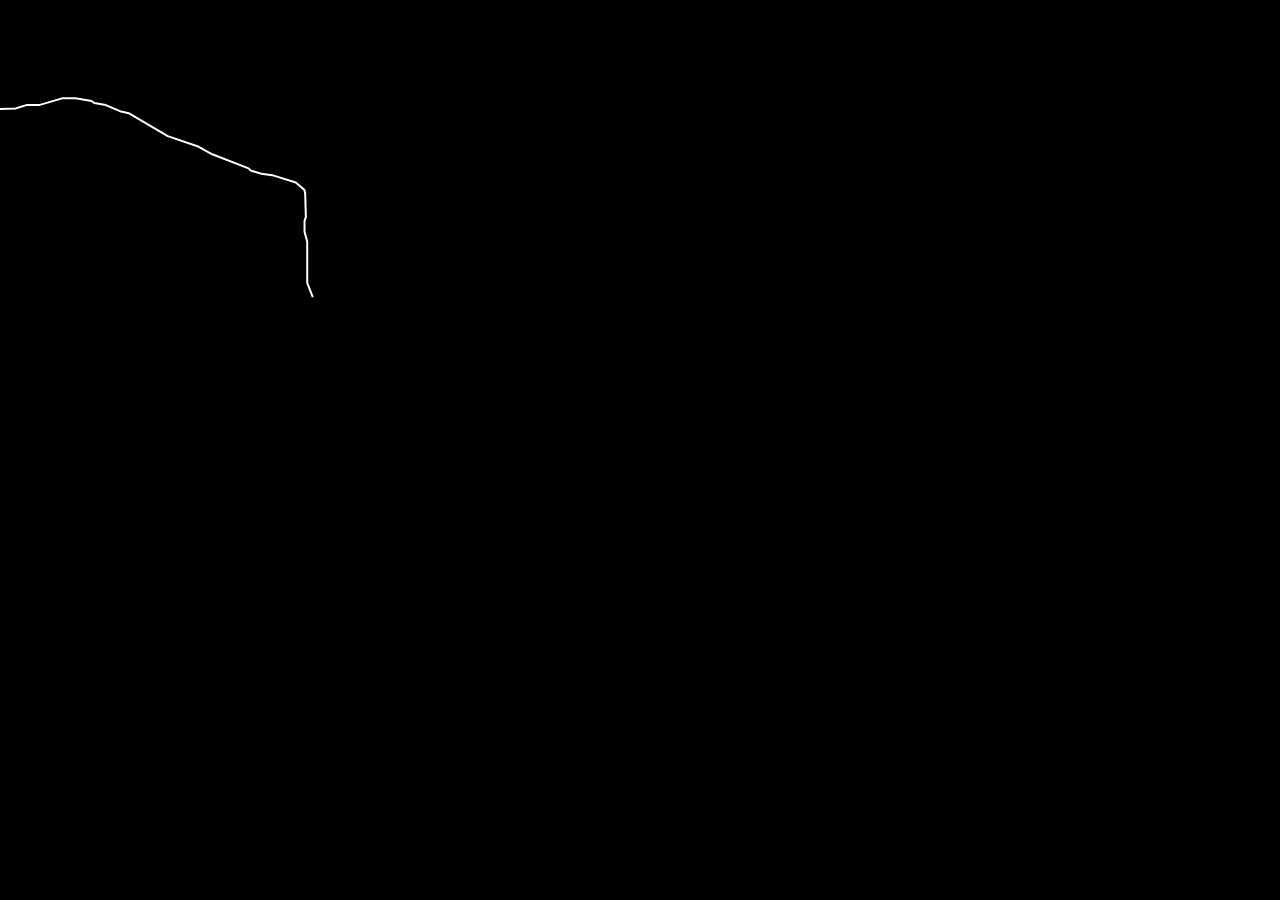
==== index.html @ 7d8af1d5 "changed homepage entirely, added "legacy" pages" ====
<!DOCTYPE html>
<html lang="en">
<head>
  <meta charset="UTF-8">
  <meta name="viewport" content="width=device-width, initial-scale=1.0">
  <link rel="stylesheet" href="css/styles.css">
  <link rel="icon" type="image/jpg" href="assetts/KPIcon.png">
  <title>Kash Projects</title>
</head>

<body>
  <main class="hero">

    <div
      id="drawing-container"
      class="drawing-container"
      aria-hidden="true"
    >
        <svg xmlns="http://www.w3.org/2000/svg"
        viewBox="0 0 2048 1336"
        preserveAspectRatio="xMidYMid slice">

        <rect class="background" width="100%" height="100%" />

            <g id="yosemite-outline">
                <path id="line-01" class="yosemite-line" d="M 62.0 162.0 L 57.0 167.0 L 53.0 168.0 L 19.0 168.0 L 1.0 163.0" />
                <path id="line-02" class="yosemite-line" d="M 57.0 523.0 L 68.0 530.0 L 83.0 546.0 L 104.0 560.0 L 114.0 561.0 L 125.0 568.0 L 137.0 585.0 L 147.0 594.0 L 150.0 601.0 L 168.0 614.0 L 177.0 625.0 L 190.0 632.0 L 199.0 645.0 L 243.0 687.0 L 243.0 695.0 L 246.0 700.0 L 256.0 708.0 L 261.0 718.0 L 279.0 730.0 L 288.0 739.0 L 303.0 746.0 L 329.0 768.0 L 345.0 776.0 L 360.0 780.0 L 398.0 809.0 L 449.0 834.0 L 476.0 852.0 L 479.0 852.0 L 515.0 875.0 L 564.0 902.0 L 582.0 905.0 L 591.0 911.0 L 599.0 914.0 L 607.0 914.0 L 622.0 920.8" />
                <path id="line-03" class="yosemite-line" d="M 62.0 162.0 L 97.0 161.0 L 113.0 156.0 L 132.0 156.0 L 166.0 146.0 L 186.0 146.0 L 210.0 150.0 L 214.0 153.0 L 231.0 156.0 L 252.0 165.0 L 265.0 168.0 L 323.0 202.0 L 367.0 217.0 L 389.0 229.0 L 443.0 250.0 L 446.0 253.0 L 462.0 258.0 L 478.0 260.0 L 513.0 271.0 L 526.0 282.0 L 527.0 288.0 L 528.0 322.0 L 526.0 328.0 L 526.0 344.0 L 530.0 359.0 L 530.0 420.0 L 537.8 440.0" />
                <path id="line-04" class="yosemite-line" d="M 537.8 440.0 L 537.0 475.0 L 530.0 512.0 L 529.0 537.0 L 547.0 615.0 L 550.0 621.0 L 555.0 654.0 L 560.0 669.0 L 562.0 692.0 L 576.0 752.0 L 581.0 819.0 L 583.0 821.0 L 586.0 851.0 L 597.0 881.0 L 606.0 898.0 L 622.0 917.0 L 622.0 920.8" />
                <path id="line-05" class="yosemite-line" d="M 537.8 440.0 L 543.0 442.0 L 550.0 449.0 L 554.0 460.0 L 564.0 476.0 L 579.0 489.0 L 594.0 513.0 L 609.0 521.0 L 645.0 556.0 L 645.0 561.0 L 651.0 572.0 L 656.0 594.0 L 661.0 606.0 L 665.0 632.0 L 673.0 660.0 L 686.0 691.0 L 710.0 732.0 L 733.0 760.0 L 761.0 786.0 L 776.7 804.3" />
                <path id="line-06" class="yosemite-line" d="M 622.0 920.8 L 630.0 928.0 L 647.0 936.0 L 654.0 942.0 L 692.0 963.0 L 696.0 963.0 L 722.0 976.0 L 740.0 979.0 L 802.0 1002.0" />
                <path id="line-07" class="yosemite-line" d="M 667.0 609.0 L 695.0 603.0 L 722.0 591.0 L 747.0 588.0 L 758.0 594.0 L 793.0 603.0 L 805.0 603.0 L 809.0 601.0 L 823.0 602.0 L 831.0 598.0 L 837.0 598.0 L 850.0 603.0 L 861.0 613.0 L 892.0 622.0 L 896.0 625.0 L 908.0 624.0" />
                <path id="line-08" class="yosemite-line" d="M 1005.3 614.3 L 995.0 628.0 L 969.0 649.0 L 943.0 658.0 L 927.0 676.0 L 910.0 682.0 L 897.0 684.0 L 893.0 687.0 L 889.0 691.0 L 883.0 705.0 L 858.0 721.0 L 847.0 733.0 L 840.0 744.0 L 839.0 751.0 L 832.0 767.0 L 819.0 775.0 L 812.0 783.0 L 776.7 804.3" />
                <path id="line-09" class="yosemite-line" d="M 776.7 804.3 L 801.0 845.0 L 831.0 877.0 L 839.0 877.0 L 843.0 880.0 L 853.0 890.0 L 858.0 900.0 L 879.0 899.0 L 882.0 901.0 L 900.0 903.0 L 1007.0 902.0 L 1016.0 899.0 L 1036.0 897.0 L 1095.0 896.0 L 1136.0 891.8" />
                <path id="line-10" class="yosemite-line" d="M 1055.0 763.0 L 1048.0 764.0 L 1031.0 788.0 L 1016.0 802.0 L 975.0 831.0 L 949.0 843.0 L 928.0 848.0 L 904.0 858.0 L 877.0 872.0 L 865.0 881.0 L 862.0 881.0" />
                <path id="line-11" class="yosemite-line" d="M 964.0 565.2 L 954.0 565.0 L 949.0 568.0 L 951.0 579.0 L 938.0 602.0 L 935.0 605.0 L 929.0 605.0 L 912.0 618.0 L 908.0 624.0" />
                <path id="line-12" class="yosemite-line" d="M 908.0 624.0 L 923.0 631.0 L 931.0 632.0" />
                <path id="line-13" class="yosemite-line" d="M 964.0 565.2 L 983.0 563.0 L 986.0 561.0 L 1002.0 561.0 L 1044.2 587.0" />
                <path id="line-14" class="yosemite-line" d="M 964.0 565.2 L 967.0 569.0 L 981.0 575.0 L 987.0 581.0 L 999.0 608.0 L 1005.3 614.3" />
                <path id="line-15" class="yosemite-line" d="M 1044.2 587.0 L 1041.0 591.0 L 1029.0 596.0 L 1008.0 614.0 L 1005.3 614.3" />
                <path id="line-16" class="yosemite-line" d="M 1511.0 470.2 L 1492.0 471.0 L 1475.0 479.0 L 1458.0 479.0 L 1432.0 463.0 L 1415.0 458.0 L 1396.0 458.0 L 1368.0 469.0 L 1341.0 484.0 L 1322.0 486.0 L 1303.0 492.0 L 1260.0 515.0 L 1246.0 518.0 L 1214.0 519.0 L 1204.0 522.0 L 1192.0 522.0 L 1178.0 529.0 L 1161.0 533.0 L 1153.0 539.0 L 1112.0 547.0 L 1093.0 557.0 L 1053.0 585.0 L 1044.2 587.0" />
                <path id="line-17" class="yosemite-line" d="M 1195.0 786.0 L 1161.0 785.0 L 1159.0 783.0 L 1149.0 782.0 L 1130.0 800.0 L 1115.0 810.0 L 1086.0 823.0 L 1063.0 820.0 L 1047.0 808.0 L 1048.2 799.0" />
                <path id="line-18" class="yosemite-line" d="M 1055.0 763.0 L 1054.0 771.0 L 1048.0 783.0 L 1048.2 799.0" />
                <path id="line-19" class="yosemite-line" d="M 1226.3 817.4 L 1220.0 817.0 L 1203.0 822.0 L 1193.0 821.0 L 1173.0 832.0 L 1155.0 853.0 L 1150.0 877.0 L 1138.0 885.0 L 1136.0 891.8" />
                <path id="line-20" class="yosemite-line" d="M 1209.0 886.0 L 1207.0 888.0 L 1199.0 888.0 L 1184.0 892.0 L 1136.0 891.8" />
                <path id="line-21" class="yosemite-line" d="M 2013.0 795.0 L 1996.0 800.0 L 1979.0 800.0 L 1969.0 804.0 L 1944.0 809.0 L 1879.0 836.0 L 1827.0 843.0 L 1809.0 851.0 L 1794.0 851.0 L 1762.0 864.0 L 1746.0 868.0 L 1714.0 886.0 L 1678.0 896.0 L 1640.0 914.0 L 1630.0 914.0 L 1619.0 918.0 L 1584.0 918.0 L 1559.0 923.0 L 1541.0 923.0 L 1529.0 928.0 L 1501.0 947.0 L 1468.0 961.0 L 1352.0 962.0 L 1336.0 965.0 L 1302.0 967.0 L 1295.0 970.0 L 1277.0 972.0 L 1251.0 973.0 L 1217.0 981.0 L 1180.0 981.0 L 1154.0 978.0 L 1154.0 973.0 L 1161.0 963.0 L 1183.0 942.0 L 1192.0 927.0 L 1206.0 918.0 L 1212.0 911.0 L 1226.3 817.4" />
                <path id="line-22" class="yosemite-line" d="M 1195.0 783.0 L 1235.0 787.2" />
                <path id="line-23" class="yosemite-line" d="M 1235.0 787.2 L 1226.3 817.4" />
                <path id="line-24" class="yosemite-line" d="M 1327.3 544.7 L 1318.0 568.0 L 1313.0 596.0 L 1304.0 617.0 L 1296.0 621.0 L 1281.0 623.0 L 1271.0 630.0 L 1260.0 679.0 L 1258.0 710.0 L 1254.0 729.0 L 1249.0 742.0 L 1249.0 749.0 L 1243.0 765.0 L 1243.0 770.0 L 1238.0 784.0 L 1235.0 787.2" />
                <path id="line-25" class="yosemite-line" d="M 1992.0 363.2 L 1992.0 366.0 L 1975.0 393.0 L 1973.0 410.0 L 1965.0 419.0 L 1960.0 429.0 L 1934.0 457.0 L 1933.0 462.0 L 1917.0 485.0 L 1912.0 497.0 L 1891.0 521.0 L 1878.0 530.0 L 1847.0 539.0 L 1835.0 539.0 L 1814.0 551.0 L 1806.0 553.0 L 1795.0 561.0 L 1783.0 576.0 L 1770.0 588.0 L 1734.0 611.0 L 1692.0 615.0 L 1680.0 621.0 L 1639.0 651.0 L 1629.0 654.0 L 1613.0 671.0 L 1609.0 681.0 L 1596.0 697.0 L 1582.0 707.0 L 1571.0 711.0 L 1539.0 714.0 L 1537.0 716.0 L 1528.0 713.0 L 1518.0 713.0 L 1504.0 704.0 L 1488.0 697.0 L 1426.0 682.0 L 1398.0 666.0 L 1382.0 655.0 L 1351.0 625.0 L 1343.0 608.0 L 1344.0 589.0 L 1351.0 585.0 L 1351.0 581.0 L 1346.0 575.0 L 1347.0 566.0 L 1338.0 553.0 L 1327.3 544.7" />
                <path id="line-26" class="yosemite-line" d="M 1511.0 470.2 L 1505.0 492.0 L 1497.0 493.0 L 1494.0 496.0 L 1488.0 504.0 L 1488.0 510.0 L 1482.0 525.0 L 1478.0 528.0 L 1474.0 528.0 L 1462.0 520.0 L 1433.0 516.0 L 1415.0 511.0 L 1392.0 499.0 L 1360.0 499.0 L 1332.0 531.0 L 1327.3 544.7" />
                <path id="line-27" class="yosemite-line" d="M 1558.7 378.7 L 1543.0 394.0 L 1540.0 401.0 L 1537.0 403.0 L 1534.0 415.0 L 1520.0 444.0 L 1515.0 466.0 L 1511.0 470.2" />
                <path id="line-29" class="yosemite-line" d="M 2045.0 335.0 L 2040.0 340.0 L 2017.0 340.0 L 2012.0 342.0 L 1999.0 353.0 L 1992.0 363.2" />
                <path id="line-28" class="yosemite-line" d="M 1992.0 363.2 L 1959.0 361.0 L 1936.0 349.0 L 1900.0 337.0 L 1873.0 317.0 L 1860.0 313.0 L 1843.0 311.0 L 1840.0 308.0 L 1828.0 305.0 L 1822.0 301.0 L 1805.0 299.0 L 1788.0 291.0 L 1776.0 291.0 L 1770.0 312.0 L 1770.0 322.0 L 1776.0 338.0 L 1775.0 347.0 L 1748.0 344.0 L 1724.0 331.0 L 1709.0 328.0 L 1705.0 324.0 L 1694.0 318.0 L 1682.0 315.0 L 1676.0 310.0 L 1658.0 310.0 L 1642.0 304.0 L 1625.0 304.0 L 1610.0 308.0 L 1593.0 318.0 L 1582.0 321.0 L 1574.0 329.0 L 1560.0 352.0 L 1558.7 378.7" />
            </g>
        </svg>
    </div>

    <section class="hero-content">

      <p class="location">
        Traise Cain
      </p>

      <h1>
        Kash
        <span>Projects</span>
      </h1>

      <p class="intro">
         A recent Computer Science graduate working on different projects that are compiled onto this site for documentation and presentation purposes.
      </p>

      <p class="intro">
        My list of projects can be found <a href="/projects/index.html">here!</a>
      </p>

      <p class="intro">
        Last Updated: 3:42 AM at 8/20/2026
      </p>

    </section>

    <div class="scroll-indicator">
        <svg
          class="scroll-circle"
          viewBox="0 0 120 120"
          aria-hidden="true"
        >
          <defs>
            <path
              id="circlePath"
              d="
                M 60,60
                m -45,0
                a 45,45 0 1,1 90,0
                a 45,45 0 1,1 -90,0
              "
            />
          </defs>
      
          <text class="circle-text">
            <textPath href="#circlePath" startOffset="0%">
              Homepage v2.0 · Yosemite Valley View ·
            </textPath>
          </text>
        </svg>
    </div>
  </main>

  <script src="../js/scripts.js"></script>

</body>
</html>
---- css/styles.css ----
:root {
  --background: #000000;
  --foreground: #ffffff;

  --line-width: 2px;

  --page-padding:
    clamp(1.5rem, 4vw, 5rem);
}


/* ------------------------------
   RESET
-------------------------------- */

* {
  box-sizing: border-box;
}

html {
  background: var(--background);
  color: var(--foreground);
}

body {
  margin: 0;

  min-height: 100vh;

  background: var(--background);
  color: var(--foreground);

  font-family:
    "Helvetica Neue",
    Helvetica,
    Arial,
    sans-serif;
}


/* ------------------------------
   HERO
-------------------------------- */

.hero {
  position: relative;

  width: 100vw;
  height: 100svh;

  overflow: hidden;

  background: var(--background);
}


/* ------------------------------
   YOSEMITE DRAWING
-------------------------------- */

.drawing-container {
  position: absolute;

  inset: 0;

  width:100%;
  height:100%;
  z-index: 1;

  /*display: flex;
  align-items: center;
  justify-content: center;*/

  pointer-events: none;
}

.drawing-container svg {
  display:block;

  width: 100%;
  height: 100%;

}


/*
  Override the styling stored inside
  the generated SVG.
*/

.drawing-container .background {
  fill: var(--background);
}

.drawing-container .yosemite-line {
  fill: none;

  stroke: var(--foreground);

  stroke-width: var(--line-width);

  stroke-linecap: round;
  stroke-linejoin: round;

  vector-effect: non-scaling-stroke;
}


/* ------------------------------
   PAGE TEXT
-------------------------------- */

.hero-content {
  position: relative;

  z-index: 2;

  width: 100%;

  padding:
    clamp(4rem, 9vh, 8rem)
    var(--page-padding);

  pointer-events: auto;
}

.location {
  margin: 0 0 1rem;

  font-size: 0.7rem;

  text-transform: uppercase;

  letter-spacing: 0.25em;

  opacity: 0;

  transform: translateY(10px);
}

h1 {
  margin: 0;

  max-width: 1000px;

  font-size:
    clamp(4rem, 11vw, 11rem);

  font-weight: 300;

  line-height: 0.78;

  letter-spacing: -0.065em;

  opacity: 0;

  transform: translateY(25px);
}

h1 span {
  display: block;
}

.intro {
  max-width: 28rem;

  margin-top: 2rem;

  font-size:
    clamp(0.95rem, 1.5vw, 1.2rem);

  line-height: 1.6;

  opacity: 0;

  transform: translateY(15px);
}

.intro a{
  color: white;
  text-decoration: none;

  background: rgba(255, 255, 255, 0.356);

  padding: 0.1em 0.2em;
  border-radius: 0px;

  transition:
    background 0.25s ease,
    color 0.25s ease;
}

.intro a:hover {
  background: rgb(255, 255, 255);
  color:#000000
}


/* ------------------------------
   SCROLL INDICATOR
-------------------------------- */

.scroll-indicator {
  position: absolute;

  right: var(--page-padding);
  bottom: 2rem;

  z-index: 3;

  width: 110px;
  height: 110px;

  opacity: 0;
}

.scroll-circle {
  width: 100%;
  height: 100%;

  overflow: visible;

  animation:
    rotateCircle
    18s
    linear
    infinite;
}

.circle-text {
  fill: var(--foreground);

  font-size: 9px;

  text-transform: uppercase;

  letter-spacing: 2.2px;
}

@keyframes rotateCircle {

  from {
    transform: rotate(0deg);
  }

  to {
    transform: rotate(360deg);
  }

}


/* ------------------------------
   ANIMATIONS
-------------------------------- */

.text-visible {
  animation:
    revealText
    1.2s
    cubic-bezier(.22, 1, .36, 1)
    forwards;
}

@keyframes revealText {

  to {
    opacity: 1;

    transform: translateY(0);
  }

}


@keyframes scrollPulse {

  0% {
    transform: scaleY(0);
    transform-origin: top;
  }

  45% {
    transform: scaleY(1);
    transform-origin: top;
  }

  55% {
    transform: scaleY(1);
    transform-origin: bottom;
  }

  100% {
    transform: scaleY(0);
    transform-origin: bottom;
  }

}


/* ------------------------------
   MOBILE
-------------------------------- */

@media (max-width: 700px) {

  .hero-content {
    padding-top: 5rem;
  }

  h1 {
    font-size:
      clamp(4rem, 20vw, 7rem);
  }

}


/* ------------------------------
   ACCESSIBILITY
-------------------------------- */

@media (
  prefers-reduced-motion: reduce
) {

  .yosemite-line {
    stroke-dasharray:
      none !important;

    stroke-dashoffset:
      0 !important;

    transition:
      none !important;
  }

  .location,
  h1,
  .intro,
  .scroll-indicator {
    opacity: 1;

    transform: none;

    animation: none;
  }

}
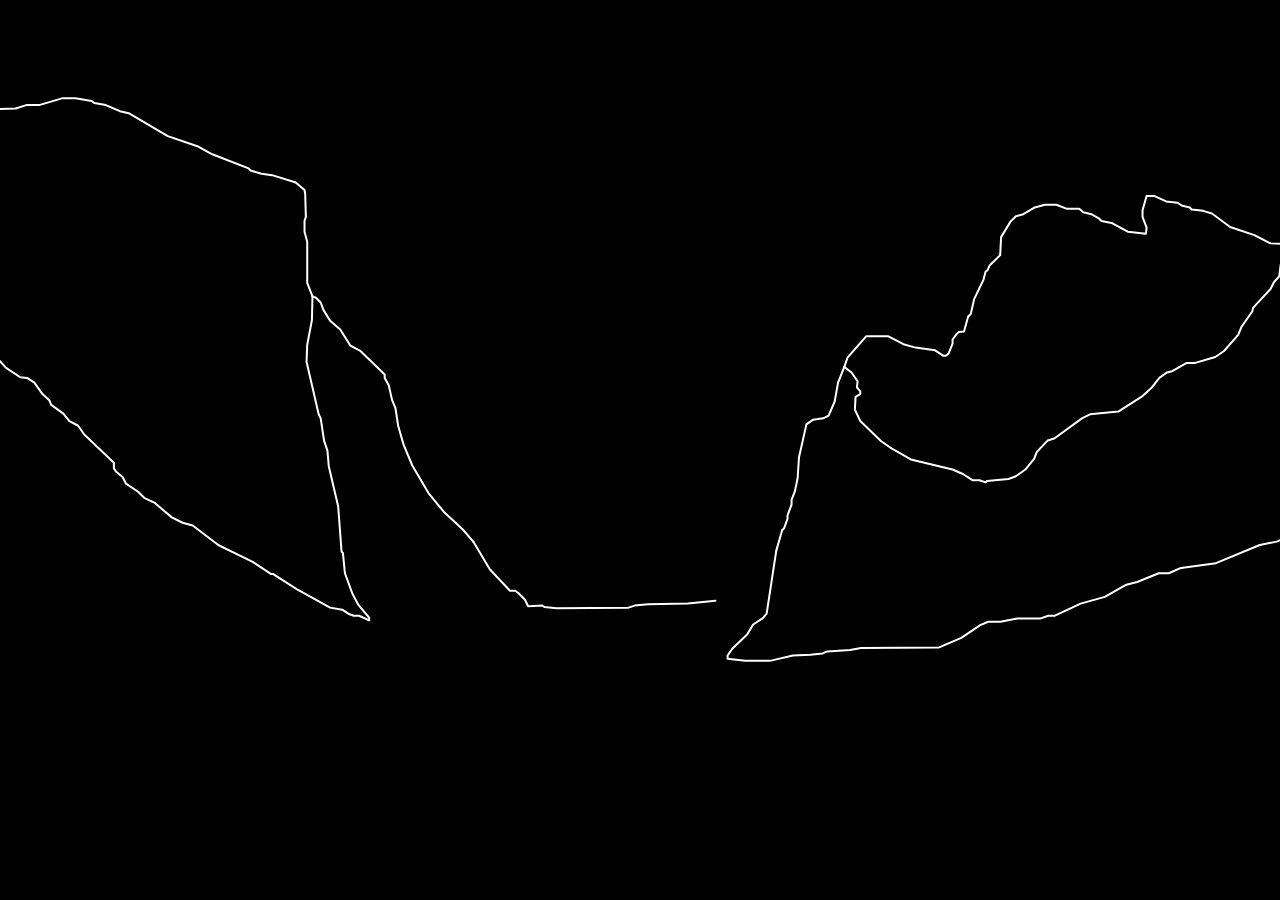
==== commit 2c617a1d: "changed timing of site startup" ====
--- a/index.html
+++ b/index.html
@@ -68,7 +68,8 @@
       </h1>
 
       <p class="intro">
-         A recent Computer Science graduate working on different projects that are compiled onto this site for documentation and presentation purposes.
+         Hello! I am a recent Computer Science graduate who enjoys working on various projects.
+         Those projects are compiled onto this site for documentation and presentation purposes.
       </p>
 
       <p class="intro">
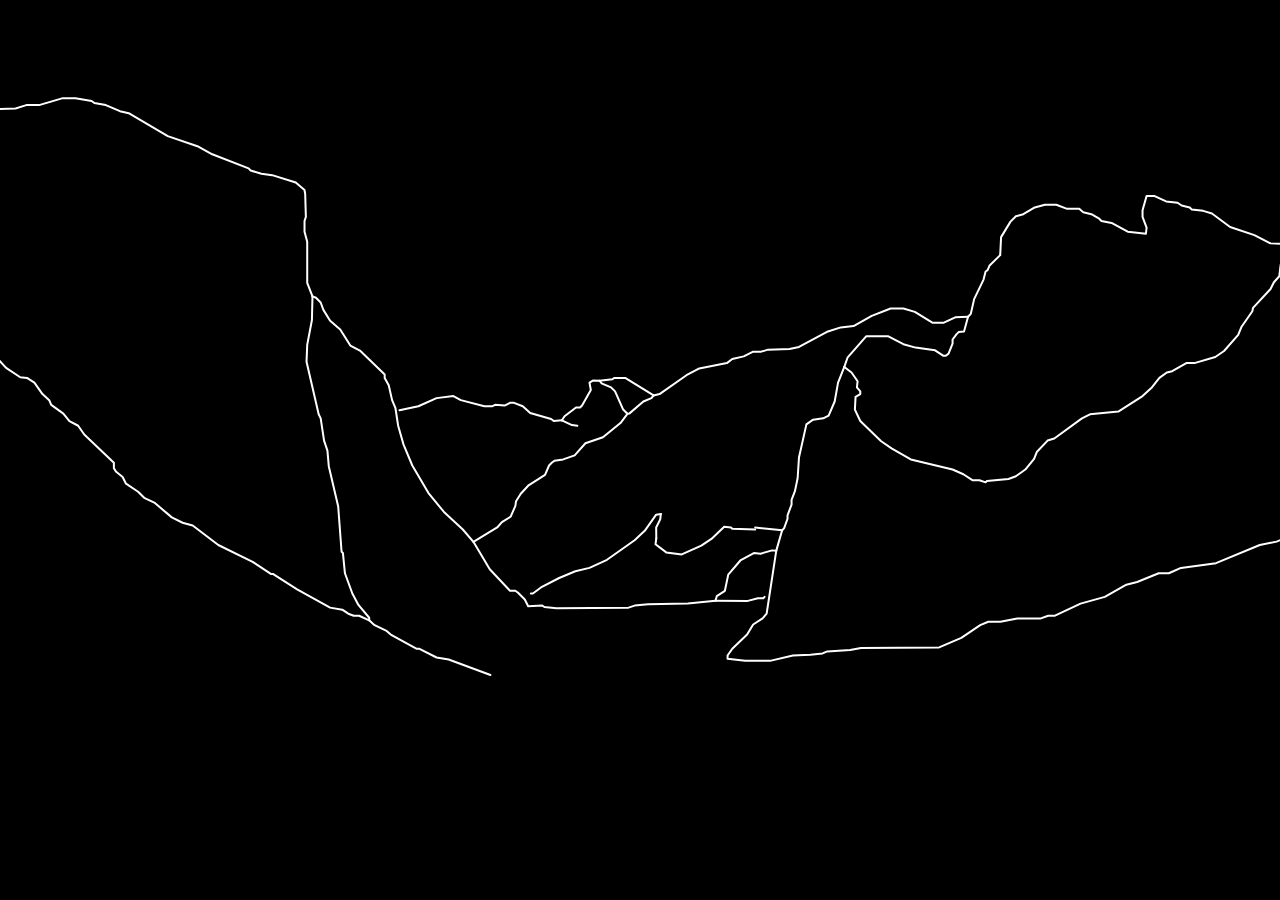
==== commit 74b9e844: "changed filepaths" ====
--- a/index.html
+++ b/index.html
@@ -73,7 +73,7 @@
       </p>
 
       <p class="intro">
-        My list of projects can be found <a href="/projects/index.html">here!</a>
+        My list of projects can be found <a href="/euttholb.github.io/projects/index.html">here!</a>
       </p>
 
       <p class="intro">
@@ -109,7 +109,7 @@
     </div>
   </main>
 
-  <script src="../js/scripts.js"></script>
+  <script src="/euttholb.github.io/js/scripts.js"></script>
 
 </body>
 </html>
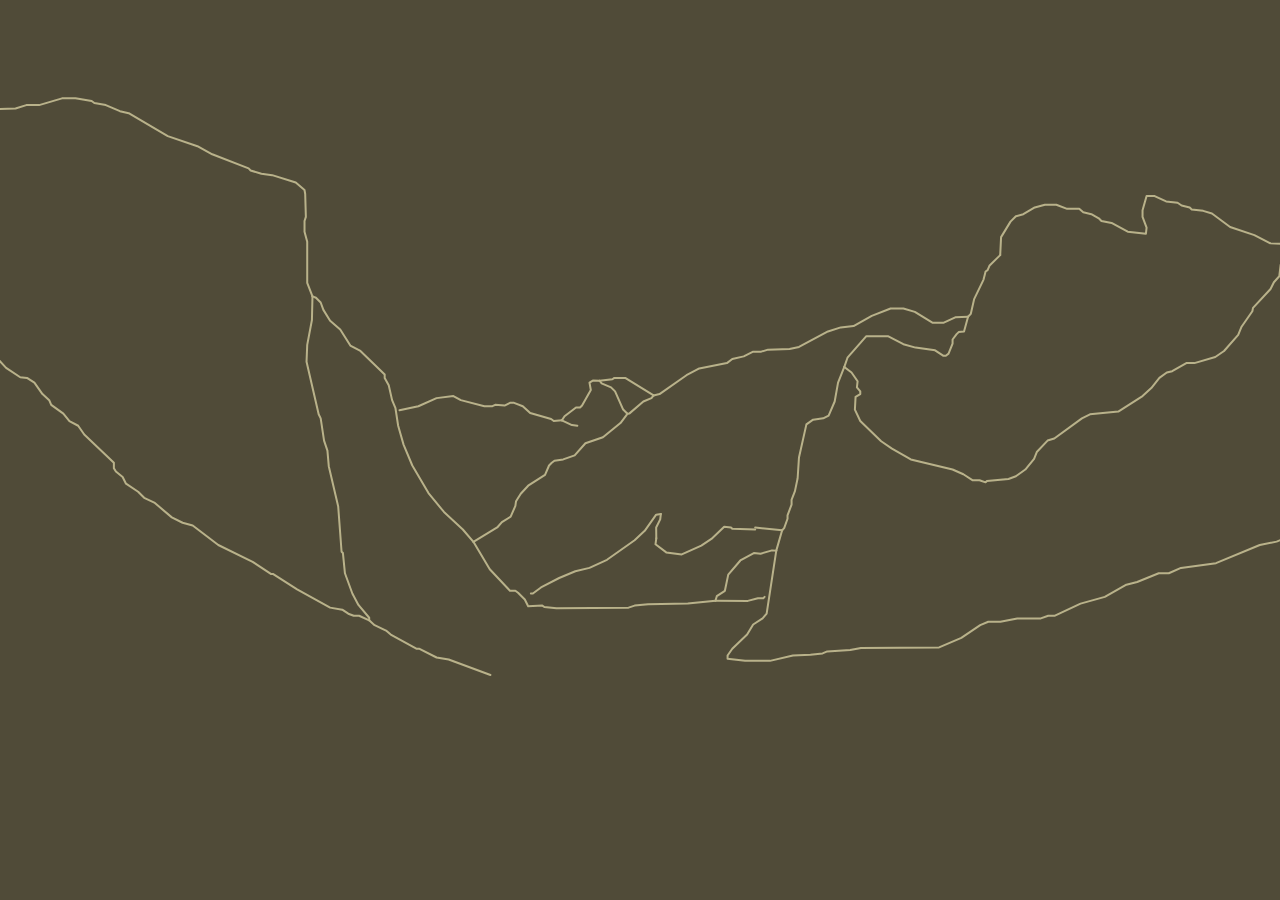
==== commit ab3163c3: "Merge branch 'main' of https://github.com/Euttholb/euttholb.github.io" ====
--- a/index.html
+++ b/index.html
@@ -77,7 +77,7 @@
       </p>
 
       <p class="intro">
-        Last Updated: 3:42 AM at 8/20/2026
+        Last Updated: 7:00 AM at 8/26/2026
       </p>
 
     </section>
@@ -112,4 +112,4 @@
   <script src="/euttholb.github.io/js/scripts.js"></script>
 
 </body>
-</html>+</html>
--- a/css/styles.css
+++ b/css/styles.css
@@ -1,6 +1,6 @@
 :root {
-  --background: #000000;
-  --foreground: #ffffff;
+  --background: #504B38;
+  --foreground: #B9B28A;
 
   --line-width: 2px;
 
@@ -8,10 +8,6 @@
     clamp(1.5rem, 4vw, 5rem);
 }
 
-
-/* ------------------------------
-   RESET
--------------------------------- */
 
 * {
   box-sizing: border-box;
@@ -28,7 +24,7 @@
   min-height: 100vh;
 
   background: var(--background);
-  color: var(--foreground);
+  color: #F7F1DE;
 
   font-family:
     "Helvetica Neue",
@@ -38,10 +34,6 @@
 }
 
 
-/* ------------------------------
-   HERO
--------------------------------- */
-
 .hero {
   position: relative;
 
@@ -53,10 +45,6 @@
   background: var(--background);
 }
 
-
-/* ------------------------------
-   YOSEMITE DRAWING
--------------------------------- */
 
 .drawing-container {
   position: absolute;
@@ -83,11 +71,6 @@
 }
 
 
-/*
-  Override the styling stored inside
-  the generated SVG.
-*/
-
 .drawing-container .background {
   fill: var(--background);
 }
@@ -106,9 +89,6 @@
 }
 
 
-/* ------------------------------
-   PAGE TEXT
--------------------------------- */
 
 .hero-content {
   position: relative;
@@ -195,10 +175,6 @@
   color:#000000
 }
 
-
-/* ------------------------------
-   SCROLL INDICATOR
--------------------------------- */
 
 .scroll-indicator {
   position: absolute;
@@ -249,10 +225,6 @@
 
 }
 
-
-/* ------------------------------
-   ANIMATIONS
--------------------------------- */
 
 .text-visible {
   animation:
@@ -298,9 +270,6 @@
 }
 
 
-/* ------------------------------
-   MOBILE
--------------------------------- */
 
 @media (max-width: 700px) {
 
@@ -315,10 +284,6 @@
 
 }
 
-
-/* ------------------------------
-   ACCESSIBILITY
--------------------------------- */
 
 @media (
   prefers-reduced-motion: reduce
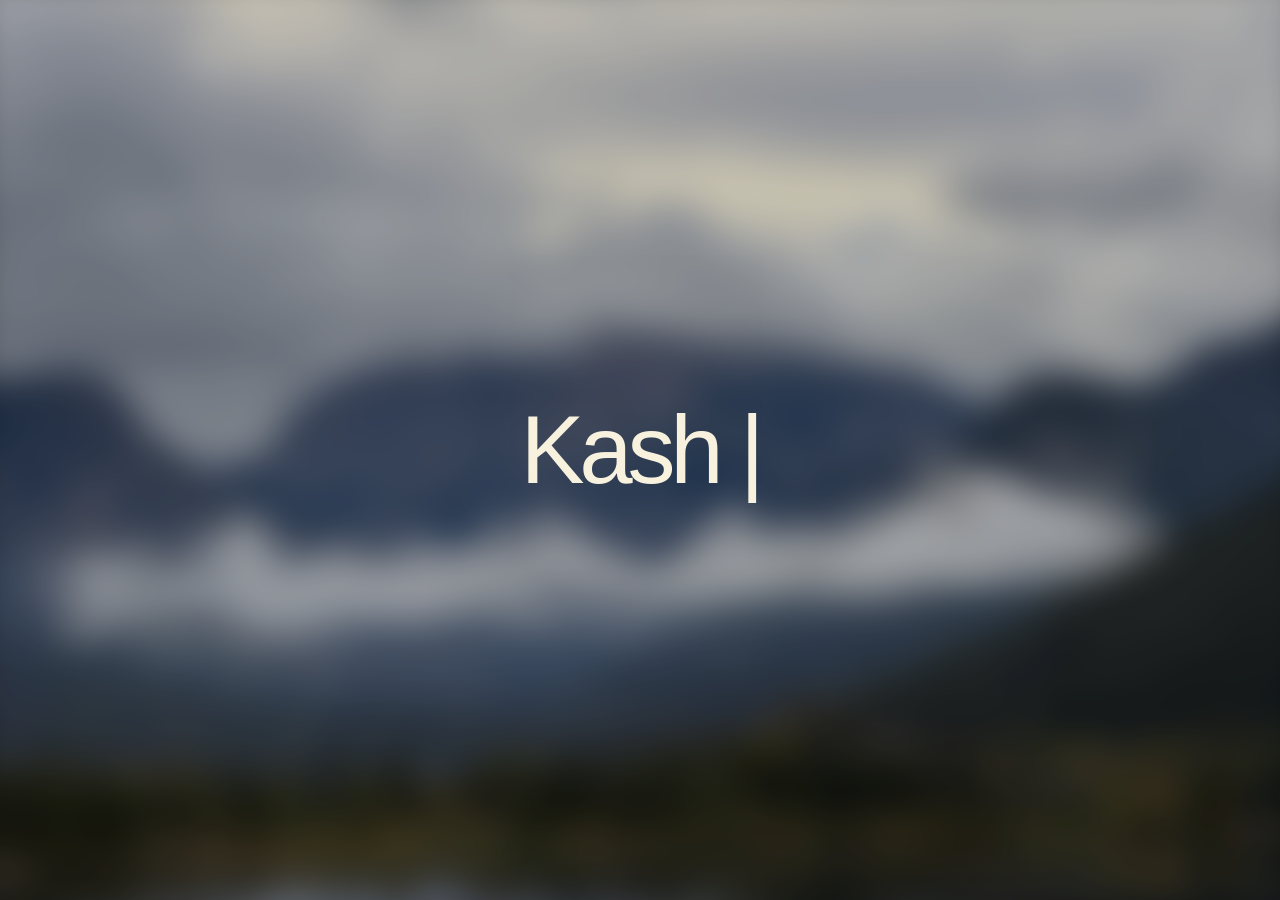
==== commit 178e644c: "updating homepage v3" ====
--- a/index.html
+++ b/index.html
@@ -3,113 +3,77 @@
 <head>
   <meta charset="UTF-8">
   <meta name="viewport" content="width=device-width, initial-scale=1.0">
-  <link rel="stylesheet" href="css/styles.css">
+  <link rel="stylesheet" href="css/homepage2.css">
   <link rel="icon" type="image/jpg" href="assetts/KPIcon.png">
   <title>Kash Projects</title>
 </head>
 
 <body>
-  <main class="hero">
+<main class="hero">
+  <div class="hero-background"></div>
 
-    <div
-      id="drawing-container"
-      class="drawing-container"
-      aria-hidden="true"
-    >
-        <svg xmlns="http://www.w3.org/2000/svg"
-        viewBox="0 0 2048 1336"
-        preserveAspectRatio="xMidYMid slice">
+  <div class="hero-overlay"></div>
 
-        <rect class="background" width="100%" height="100%" />
+  <section class="hero-content">
 
-            <g id="yosemite-outline">
-                <path id="line-01" class="yosemite-line" d="M 62.0 162.0 L 57.0 167.0 L 53.0 168.0 L 19.0 168.0 L 1.0 163.0" />
-                <path id="line-02" class="yosemite-line" d="M 57.0 523.0 L 68.0 530.0 L 83.0 546.0 L 104.0 560.0 L 114.0 561.0 L 125.0 568.0 L 137.0 585.0 L 147.0 594.0 L 150.0 601.0 L 168.0 614.0 L 177.0 625.0 L 190.0 632.0 L 199.0 645.0 L 243.0 687.0 L 243.0 695.0 L 246.0 700.0 L 256.0 708.0 L 261.0 718.0 L 279.0 730.0 L 288.0 739.0 L 303.0 746.0 L 329.0 768.0 L 345.0 776.0 L 360.0 780.0 L 398.0 809.0 L 449.0 834.0 L 476.0 852.0 L 479.0 852.0 L 515.0 875.0 L 564.0 902.0 L 582.0 905.0 L 591.0 911.0 L 599.0 914.0 L 607.0 914.0 L 622.0 920.8" />
-                <path id="line-03" class="yosemite-line" d="M 62.0 162.0 L 97.0 161.0 L 113.0 156.0 L 132.0 156.0 L 166.0 146.0 L 186.0 146.0 L 210.0 150.0 L 214.0 153.0 L 231.0 156.0 L 252.0 165.0 L 265.0 168.0 L 323.0 202.0 L 367.0 217.0 L 389.0 229.0 L 443.0 250.0 L 446.0 253.0 L 462.0 258.0 L 478.0 260.0 L 513.0 271.0 L 526.0 282.0 L 527.0 288.0 L 528.0 322.0 L 526.0 328.0 L 526.0 344.0 L 530.0 359.0 L 530.0 420.0 L 537.8 440.0" />
-                <path id="line-04" class="yosemite-line" d="M 537.8 440.0 L 537.0 475.0 L 530.0 512.0 L 529.0 537.0 L 547.0 615.0 L 550.0 621.0 L 555.0 654.0 L 560.0 669.0 L 562.0 692.0 L 576.0 752.0 L 581.0 819.0 L 583.0 821.0 L 586.0 851.0 L 597.0 881.0 L 606.0 898.0 L 622.0 917.0 L 622.0 920.8" />
-                <path id="line-05" class="yosemite-line" d="M 537.8 440.0 L 543.0 442.0 L 550.0 449.0 L 554.0 460.0 L 564.0 476.0 L 579.0 489.0 L 594.0 513.0 L 609.0 521.0 L 645.0 556.0 L 645.0 561.0 L 651.0 572.0 L 656.0 594.0 L 661.0 606.0 L 665.0 632.0 L 673.0 660.0 L 686.0 691.0 L 710.0 732.0 L 733.0 760.0 L 761.0 786.0 L 776.7 804.3" />
-                <path id="line-06" class="yosemite-line" d="M 622.0 920.8 L 630.0 928.0 L 647.0 936.0 L 654.0 942.0 L 692.0 963.0 L 696.0 963.0 L 722.0 976.0 L 740.0 979.0 L 802.0 1002.0" />
-                <path id="line-07" class="yosemite-line" d="M 667.0 609.0 L 695.0 603.0 L 722.0 591.0 L 747.0 588.0 L 758.0 594.0 L 793.0 603.0 L 805.0 603.0 L 809.0 601.0 L 823.0 602.0 L 831.0 598.0 L 837.0 598.0 L 850.0 603.0 L 861.0 613.0 L 892.0 622.0 L 896.0 625.0 L 908.0 624.0" />
-                <path id="line-08" class="yosemite-line" d="M 1005.3 614.3 L 995.0 628.0 L 969.0 649.0 L 943.0 658.0 L 927.0 676.0 L 910.0 682.0 L 897.0 684.0 L 893.0 687.0 L 889.0 691.0 L 883.0 705.0 L 858.0 721.0 L 847.0 733.0 L 840.0 744.0 L 839.0 751.0 L 832.0 767.0 L 819.0 775.0 L 812.0 783.0 L 776.7 804.3" />
-                <path id="line-09" class="yosemite-line" d="M 776.7 804.3 L 801.0 845.0 L 831.0 877.0 L 839.0 877.0 L 843.0 880.0 L 853.0 890.0 L 858.0 900.0 L 879.0 899.0 L 882.0 901.0 L 900.0 903.0 L 1007.0 902.0 L 1016.0 899.0 L 1036.0 897.0 L 1095.0 896.0 L 1136.0 891.8" />
-                <path id="line-10" class="yosemite-line" d="M 1055.0 763.0 L 1048.0 764.0 L 1031.0 788.0 L 1016.0 802.0 L 975.0 831.0 L 949.0 843.0 L 928.0 848.0 L 904.0 858.0 L 877.0 872.0 L 865.0 881.0 L 862.0 881.0" />
-                <path id="line-11" class="yosemite-line" d="M 964.0 565.2 L 954.0 565.0 L 949.0 568.0 L 951.0 579.0 L 938.0 602.0 L 935.0 605.0 L 929.0 605.0 L 912.0 618.0 L 908.0 624.0" />
-                <path id="line-12" class="yosemite-line" d="M 908.0 624.0 L 923.0 631.0 L 931.0 632.0" />
-                <path id="line-13" class="yosemite-line" d="M 964.0 565.2 L 983.0 563.0 L 986.0 561.0 L 1002.0 561.0 L 1044.2 587.0" />
-                <path id="line-14" class="yosemite-line" d="M 964.0 565.2 L 967.0 569.0 L 981.0 575.0 L 987.0 581.0 L 999.0 608.0 L 1005.3 614.3" />
-                <path id="line-15" class="yosemite-line" d="M 1044.2 587.0 L 1041.0 591.0 L 1029.0 596.0 L 1008.0 614.0 L 1005.3 614.3" />
-                <path id="line-16" class="yosemite-line" d="M 1511.0 470.2 L 1492.0 471.0 L 1475.0 479.0 L 1458.0 479.0 L 1432.0 463.0 L 1415.0 458.0 L 1396.0 458.0 L 1368.0 469.0 L 1341.0 484.0 L 1322.0 486.0 L 1303.0 492.0 L 1260.0 515.0 L 1246.0 518.0 L 1214.0 519.0 L 1204.0 522.0 L 1192.0 522.0 L 1178.0 529.0 L 1161.0 533.0 L 1153.0 539.0 L 1112.0 547.0 L 1093.0 557.0 L 1053.0 585.0 L 1044.2 587.0" />
-                <path id="line-17" class="yosemite-line" d="M 1195.0 786.0 L 1161.0 785.0 L 1159.0 783.0 L 1149.0 782.0 L 1130.0 800.0 L 1115.0 810.0 L 1086.0 823.0 L 1063.0 820.0 L 1047.0 808.0 L 1048.2 799.0" />
-                <path id="line-18" class="yosemite-line" d="M 1055.0 763.0 L 1054.0 771.0 L 1048.0 783.0 L 1048.2 799.0" />
-                <path id="line-19" class="yosemite-line" d="M 1226.3 817.4 L 1220.0 817.0 L 1203.0 822.0 L 1193.0 821.0 L 1173.0 832.0 L 1155.0 853.0 L 1150.0 877.0 L 1138.0 885.0 L 1136.0 891.8" />
-                <path id="line-20" class="yosemite-line" d="M 1209.0 886.0 L 1207.0 888.0 L 1199.0 888.0 L 1184.0 892.0 L 1136.0 891.8" />
-                <path id="line-21" class="yosemite-line" d="M 2013.0 795.0 L 1996.0 800.0 L 1979.0 800.0 L 1969.0 804.0 L 1944.0 809.0 L 1879.0 836.0 L 1827.0 843.0 L 1809.0 851.0 L 1794.0 851.0 L 1762.0 864.0 L 1746.0 868.0 L 1714.0 886.0 L 1678.0 896.0 L 1640.0 914.0 L 1630.0 914.0 L 1619.0 918.0 L 1584.0 918.0 L 1559.0 923.0 L 1541.0 923.0 L 1529.0 928.0 L 1501.0 947.0 L 1468.0 961.0 L 1352.0 962.0 L 1336.0 965.0 L 1302.0 967.0 L 1295.0 970.0 L 1277.0 972.0 L 1251.0 973.0 L 1217.0 981.0 L 1180.0 981.0 L 1154.0 978.0 L 1154.0 973.0 L 1161.0 963.0 L 1183.0 942.0 L 1192.0 927.0 L 1206.0 918.0 L 1212.0 911.0 L 1226.3 817.4" />
-                <path id="line-22" class="yosemite-line" d="M 1195.0 783.0 L 1235.0 787.2" />
-                <path id="line-23" class="yosemite-line" d="M 1235.0 787.2 L 1226.3 817.4" />
-                <path id="line-24" class="yosemite-line" d="M 1327.3 544.7 L 1318.0 568.0 L 1313.0 596.0 L 1304.0 617.0 L 1296.0 621.0 L 1281.0 623.0 L 1271.0 630.0 L 1260.0 679.0 L 1258.0 710.0 L 1254.0 729.0 L 1249.0 742.0 L 1249.0 749.0 L 1243.0 765.0 L 1243.0 770.0 L 1238.0 784.0 L 1235.0 787.2" />
-                <path id="line-25" class="yosemite-line" d="M 1992.0 363.2 L 1992.0 366.0 L 1975.0 393.0 L 1973.0 410.0 L 1965.0 419.0 L 1960.0 429.0 L 1934.0 457.0 L 1933.0 462.0 L 1917.0 485.0 L 1912.0 497.0 L 1891.0 521.0 L 1878.0 530.0 L 1847.0 539.0 L 1835.0 539.0 L 1814.0 551.0 L 1806.0 553.0 L 1795.0 561.0 L 1783.0 576.0 L 1770.0 588.0 L 1734.0 611.0 L 1692.0 615.0 L 1680.0 621.0 L 1639.0 651.0 L 1629.0 654.0 L 1613.0 671.0 L 1609.0 681.0 L 1596.0 697.0 L 1582.0 707.0 L 1571.0 711.0 L 1539.0 714.0 L 1537.0 716.0 L 1528.0 713.0 L 1518.0 713.0 L 1504.0 704.0 L 1488.0 697.0 L 1426.0 682.0 L 1398.0 666.0 L 1382.0 655.0 L 1351.0 625.0 L 1343.0 608.0 L 1344.0 589.0 L 1351.0 585.0 L 1351.0 581.0 L 1346.0 575.0 L 1347.0 566.0 L 1338.0 553.0 L 1327.3 544.7" />
-                <path id="line-26" class="yosemite-line" d="M 1511.0 470.2 L 1505.0 492.0 L 1497.0 493.0 L 1494.0 496.0 L 1488.0 504.0 L 1488.0 510.0 L 1482.0 525.0 L 1478.0 528.0 L 1474.0 528.0 L 1462.0 520.0 L 1433.0 516.0 L 1415.0 511.0 L 1392.0 499.0 L 1360.0 499.0 L 1332.0 531.0 L 1327.3 544.7" />
-                <path id="line-27" class="yosemite-line" d="M 1558.7 378.7 L 1543.0 394.0 L 1540.0 401.0 L 1537.0 403.0 L 1534.0 415.0 L 1520.0 444.0 L 1515.0 466.0 L 1511.0 470.2" />
-                <path id="line-29" class="yosemite-line" d="M 2045.0 335.0 L 2040.0 340.0 L 2017.0 340.0 L 2012.0 342.0 L 1999.0 353.0 L 1992.0 363.2" />
-                <path id="line-28" class="yosemite-line" d="M 1992.0 363.2 L 1959.0 361.0 L 1936.0 349.0 L 1900.0 337.0 L 1873.0 317.0 L 1860.0 313.0 L 1843.0 311.0 L 1840.0 308.0 L 1828.0 305.0 L 1822.0 301.0 L 1805.0 299.0 L 1788.0 291.0 L 1776.0 291.0 L 1770.0 312.0 L 1770.0 322.0 L 1776.0 338.0 L 1775.0 347.0 L 1748.0 344.0 L 1724.0 331.0 L 1709.0 328.0 L 1705.0 324.0 L 1694.0 318.0 L 1682.0 315.0 L 1676.0 310.0 L 1658.0 310.0 L 1642.0 304.0 L 1625.0 304.0 L 1610.0 308.0 L 1593.0 318.0 L 1582.0 321.0 L 1574.0 329.0 L 1560.0 352.0 L 1558.7 378.7" />
-            </g>
-        </svg>
-    </div>
+    <h1 id="hero-title">
+      <span id="typewriter"></span>
+      <span class="cursor">|</span>
+    </h1>
 
-    <section class="hero-content">
+    <div class="hero-info">
 
       <p class="location">
         Traise Cain
       </p>
 
-      <h1>
-        Kash
-        <span>Projects</span>
-      </h1>
-
       <p class="intro">
-         Hello! I am a recent Computer Science graduate who enjoys working on various projects.
-         Those projects are compiled onto this site for documentation and presentation purposes.
+        Hello! I am a recent Computer Science graduate who enjoys
+        working on various projects. Those projects are compiled
+        onto this site for documentation and presentation purposes.
       </p>
 
       <p class="intro">
-        My list of projects can be found <a href="/euttholb.github.io/projects/index.html">here!</a>
+        My list of projects can be found
+        <a href="/euttholb.github.io/projects/index.html">
+          here!
+        </a>
       </p>
 
       <p class="intro">
-        Last Updated: 7:00 AM at 8/26/2026
+        Last Updated: September 2026
       </p>
+    </div>
+  </section>
 
-    </section>
 
-    <div class="scroll-indicator">
-        <svg
-          class="scroll-circle"
-          viewBox="0 0 120 120"
-          aria-hidden="true"
-        >
-          <defs>
-            <path
-              id="circlePath"
-              d="
-                M 60,60
-                m -45,0
-                a 45,45 0 1,1 90,0
-                a 45,45 0 1,1 -90,0
-              "
-            />
-          </defs>
-      
-          <text class="circle-text">
-            <textPath href="#circlePath" startOffset="0%">
-              Homepage v2.0 · Yosemite Valley View ·
-            </textPath>
-          </text>
-        </svg>
-    </div>
-  </main>
+  <div class="scroll-indicator">
 
-  <script src="/euttholb.github.io/js/scripts.js"></script>
+    <svg class="scroll-circle" viewBox="0 0 120 120" aria-hidden="true">
 
+      <defs>
+        <path
+          id="circlePath"
+          d="
+            M 60,60
+            m -45,0
+            a 45,45 0 1,1 90,0
+            a 45,45 0 1,1 -90,0
+          "
+        />
+      </defs>
+
+      <text class="circle-text">
+        <textPath href="#circlePath">
+          Homepage v3.0 · Kash Projects ·
+        </textPath>
+      </text>
+
+    </svg>
+
+  </div>
+
+</main>
+<script src="js/homepage2.js"></script>
 </body>
-</html>
+</html>
--- a/css/homepage2.css
+++ b/css/homepage2.css
@@ -0,0 +1,391 @@
+:root {
+  --foreground: #f7f1de;
+  --page-padding: clamp(1.5rem, 4vw, 5rem);
+}
+
+* {
+  box-sizing: border-box;
+}
+
+html,
+body {
+  margin: 0;
+  width: 100%;
+  min-height: 100%;
+}
+
+body {
+  background: #111;
+  color: var(--foreground);
+
+  font-family:
+    "Helvetica Neue",
+    Helvetica,
+    Arial,
+    sans-serif;
+}
+
+.hero {
+  position: relative;
+
+  width: 100%;
+  height: 100svh;
+
+  overflow: hidden;
+}
+
+.hero-background {
+  position: absolute;
+
+  inset: -30px;
+
+  background-image:
+    url("../assetts/IMG_9301.jpeg");
+
+  background-size: cover;
+  background-position: center;
+
+  --parallax-x: 0px;
+  --parallax-y: 0px;
+
+  filter: blur(18px);
+
+  transform: 
+    translate(
+      var(--parallax-x),
+      var(--parallax-y)
+    )
+    scale(1);
+
+  transition:
+    filter 0.5s ease,
+    transform 0.5s ease;
+
+  z-index: 0;
+
+  will-change: transform;
+}
+
+.hero-background.focused {
+  filter: blur(0);
+  transform: 
+  translate(
+      var(--parallax-x),
+      var(--parallax-y)
+    )
+  scale(1);
+  
+}
+
+.hero-background.parallax-ready {
+  transition:
+    transform 0.15s ease-out;
+}
+
+.hero-overlay {
+  position: absolute;
+  inset: 0;
+
+  background: rgba(0, 0, 0, 0.20);
+
+  z-index: 1;
+
+  transition:
+    background 1.8s ease;
+}
+
+.hero-overlay.focused {
+  background: rgba(0, 0, 0, 0.08);
+}
+
+.hero-content {
+  position: relative;
+
+  width: 100%;
+  height: 100%;
+
+  z-index: 2;
+
+  pointer-events: none;
+}
+
+#hero-title {
+  position: absolute;
+
+  left: 50%;
+  top: 50%;
+
+  transform:
+    translate(-50%, -50%);
+
+  margin: 0;
+
+  font-size:
+    clamp(6rem, 6vw, 6rem);
+
+  font-weight: 300;
+
+  letter-spacing: -0.055em;
+
+  white-space: nowrap;
+
+  transition:
+    left 1.2s cubic-bezier(.22, 1, .36, 1),
+    top 1.2s cubic-bezier(.22, 1, .36, 1),
+    transform 1.2s cubic-bezier(.22, 1, .36, 1),
+    font-size 1.2s cubic-bezier(.22, 1, .36, 1);
+}
+
+#hero-title.title-positioned {
+
+  left: var(--page-padding);
+
+  top: clamp(4rem, 9vh, 8rem);
+
+  transform: translate(0, 0);
+
+  font-size:
+    clamp(6rem, 6vw, 6rem);
+}
+
+.cursor {
+  display: inline-block;
+
+  margin-left: 0.001em;
+
+  font-weight: 200;
+
+  animation:
+    cursorBlink 0.75s
+    step-end
+    infinite;
+}
+
+
+.cursor.hidden {
+  display: none;
+}
+
+
+@keyframes cursorBlink {
+
+  0%,
+  50% {
+    opacity: 1;
+  }
+
+  51%,
+  100% {
+    opacity: 0;
+  }
+}
+
+.hero-info {
+  position: absolute;
+
+  left: var(--page-padding);
+
+  top: clamp(11rem, 25vh, 18rem);
+
+  max-width: 30rem;
+
+  opacity: 0;
+
+  transform: translateY(20px);
+
+  transition:
+    opacity 1s ease,
+    transform 1s
+    cubic-bezier(.22, 1, .36, 1);
+
+  pointer-events: auto;
+}
+
+
+.hero-info.visible {
+  opacity: 1;
+
+  transform:
+    translateY(0);
+}
+
+
+.location {
+  margin: 0 0 1rem;
+
+  font-size: 0.7rem;
+
+  text-transform: uppercase;
+
+  letter-spacing: 0.25em;
+}
+
+
+.intro {
+  margin-top: 1.25rem;
+
+  font-size:
+    clamp(0.95rem, 1.5vw, 1.15rem);
+
+  line-height: 1.6;
+
+  text-shadow:
+    0 2px 12px
+    rgba(0, 0, 0, 0.5);
+}
+
+
+.intro a {
+  color: #ebe5c2;
+
+  text-decoration: none;
+
+  border-bottom:
+    1px solid
+    rgba(235, 229, 194, 0.6);
+
+  pointer-events: auto;
+
+  transition:
+    color 0.25s ease,
+    border-color 0.25s ease;
+}
+
+
+.intro a:hover {
+  color: white;
+
+  border-color: white;
+}
+
+.scroll-indicator {
+  position: absolute;
+
+  right: var(--page-padding);
+
+  bottom: 2rem;
+
+  z-index: 3;
+
+  width: 110px;
+  height: 110px;
+
+  opacity: 0;
+
+  transition:
+    opacity 1s ease;
+}
+
+
+.scroll-indicator.visible {
+  opacity: 1;
+}
+
+
+.scroll-circle {
+  width: 100%;
+  height: 100%;
+
+  overflow: visible;
+
+  animation:
+    rotateCircle
+    18s
+    linear
+    infinite;
+}
+
+
+.circle-text {
+  fill: var(--foreground);
+
+  font-size: 9px;
+
+  text-transform: uppercase;
+
+  letter-spacing: 2.2px;
+}
+
+
+@keyframes rotateCircle {
+
+  from {
+    transform: rotate(0deg);
+  }
+
+  to {
+    transform: rotate(360deg);
+  }
+
+}
+
+@media (max-width: 700px) {
+
+  #hero-title {
+    font-size:
+      clamp(3rem, 14vw, 6rem);
+  }
+
+
+  #hero-title.title-positioned {
+
+    top: 4rem;
+
+    font-size:
+      clamp(2.8rem, 12vw, 5rem);
+  }
+
+
+  .hero-info {
+    top: 10rem;
+
+    right: var(--page-padding);
+  }
+
+
+  .scroll-indicator {
+    display: none;
+  }
+
+}
+
+@media (prefers-reduced-motion: reduce) {
+
+  .hero-background {
+    filter: none;
+
+    transform: none;
+
+    transition: none;
+  }
+
+
+  #hero-title {
+    left: var(--page-padding);
+    top: 4rem;
+
+    transform: none;
+
+    transition: none;
+  }
+
+
+  .cursor {
+    display: none;
+  }
+
+
+  .hero-info {
+    opacity: 1;
+
+    transform: none;
+
+    transition: none;
+  }
+
+
+  .scroll-indicator {
+    opacity: 1;
+  }
+
+}
